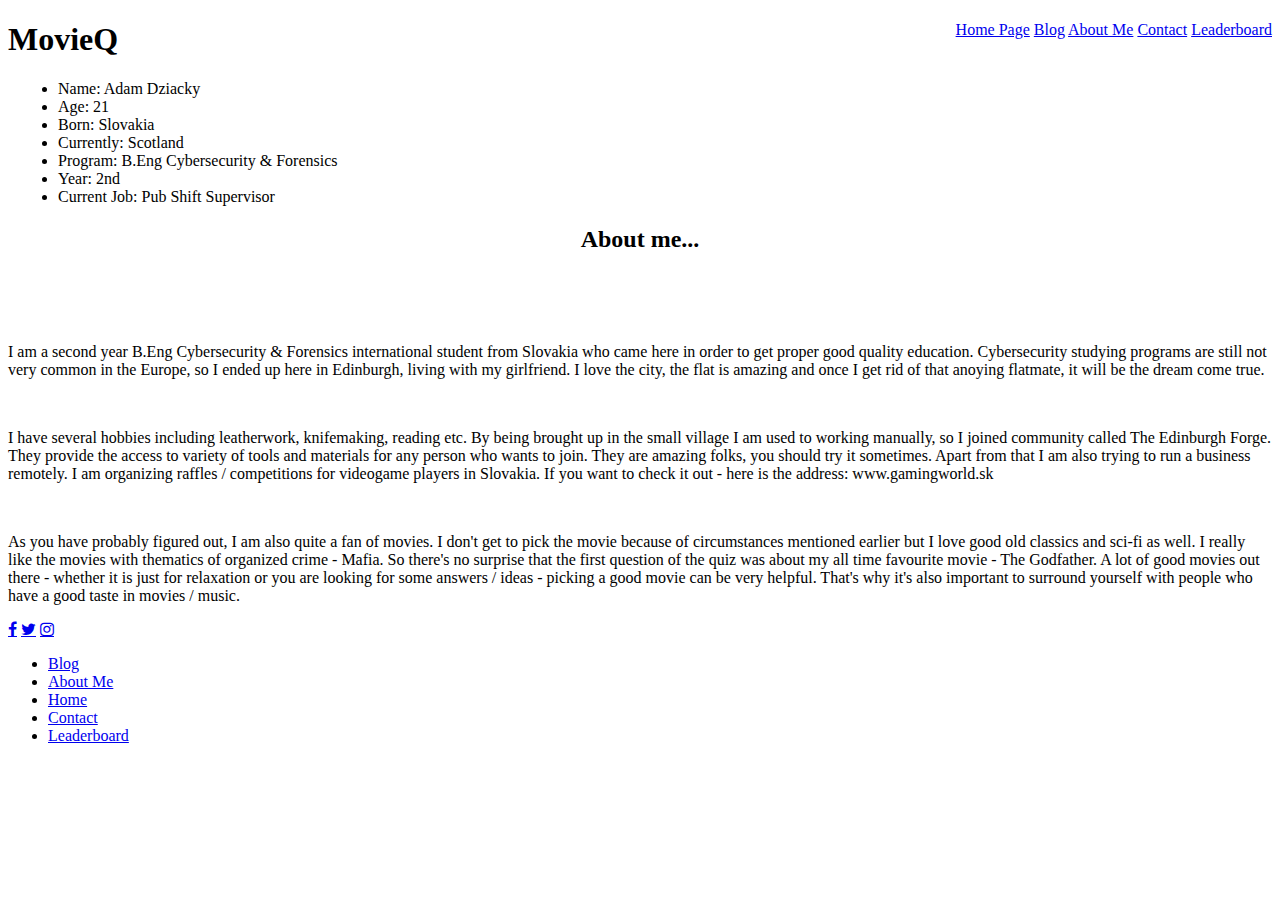
==== about.html @ d9d103de "Adding files manually for first commit" ====
<!DOCTYPE html>
<html>
    <head>
        <meta charset="UTF-8" />
        <title>Assessment Part 2 - Quiz Website</title>
        <link rel="stylesheet" href="css/style.css">
        <!-- icon library -->
        <link rel="stylesheet" href="https://cdnjs.cloudflare.com/ajax/libs/font-awesome/4.7.0/css/font-awesome.min.css">

    </head>

    <body>
        <header id="header">
            <!-- Modified from: https://www.w3schools.com/howto/howto_css_dropdown.asp -->
            <div class="dropdown" style="float:right;">
                <div class="dropbtn"></div>
                <div class="dropbtn"></div>
                <div class="dropbtn"></div>
                <div class="dropdown-content">
                    <a href="index.html">Home Page</a>
                    <a href="blog.html">Blog</a>
                    <a href="about.html">About Me</a>
                    <a href="contact.html">Contact</a>
                    <a href="leader.html">Leaderboard</a>
                </div>
            </div>
            <div class="header-content">

                <H1>MovieQ</H1>
                
            </div>
        </header>

        <div class="aside">
            <aside>
                <ul id="progress-ul" style="text-align: left; margin-left: 10px;" >
                <li class="progress-ul-li">Name: Adam Dziacky</li>
                <li class="progress-ul-li">Age: 21</li>
                <li class="progress-ul-li">Born: Slovakia</li>
                <li class="progress-ul-li">Currently: Scotland</li>
                <li class="progress-ul-li">Program: B.Eng Cybersecurity & Forensics</li>
                <li class="progress-ul-li">Year: 2nd</li>
                <li class="progress-ul-li">Current Job: Pub Shift Supervisor</li>
                
            </ul>
        </aside>
        </div>
        
            
        <section>
            <h2 style="text-align: center;">About me...</h2>
            <br>
            <br>
            <br>

            <p>
                I am a second year B.Eng Cybersecurity & Forensics international student from Slovakia who came here in order to get proper good quality education.
                Cybersecurity studying programs are still not very common in the Europe, so I ended up here in Edinburgh, living with my girlfriend. I love the city, the flat is amazing and once I get rid of
                that anoying flatmate, it will be the dream come true. 
            </p>
            <br>
            <p>
                I have several hobbies including leatherwork, knifemaking, reading etc. By being brought up in the small village I am used to working manually, so I joined community called The Edinburgh Forge.
                They provide the access to variety of tools and materials for any person who wants to join. They are amazing folks, you should try it sometimes. Apart from that I am also trying to run a business
                remotely. I am organizing raffles / competitions for videogame players in Slovakia. If you want to check it out - here is the address: www.gamingworld.sk
            </p>
            <br>
            <p>
                As you have probably figured out, I am also quite a fan of movies. I don't get to pick the movie because of circumstances mentioned earlier but I love good old classics and sci-fi as well. 
                I really like the movies with thematics of organized crime - Mafia. So there's no surprise that the first question of the quiz was about my all time favourite movie - The Godfather. 
                A lot of good movies out there - whether it is just for relaxation or you are looking for some answers / ideas - picking a good movie can be very helpful. That's why it's also important
                to surround yourself with people who have a good taste in movies / music.
            </p>
        
        </section>
   
        <div class="footer-basic">
            <script src="js/JS.js"></script>
            
            <footer>
                <a href="social.html" class="fa fa-facebook"></a>
                <a href="social.html" class="fa fa-twitter"></a>
                <a href="social.html" class="fa fa-instagram"></a>

                <ul class="list-inline">
                    <li class="list-inline-item"><a href="blog.html">Blog</a></li>
                    <li class="list-inline-item"><a href="about.html">About Me</a></li>
                    <li class="list-inline-item"><a href="index.html">Home</a></li>
                    <li class="list-inline-item"><a href="contact.html">Contact</a></li>
                    <li class="list-inline-item"><a href="leader.html">Leaderboard</a></li>
                </ul>
                
            </footer>
        </div>

    </body>
</html>
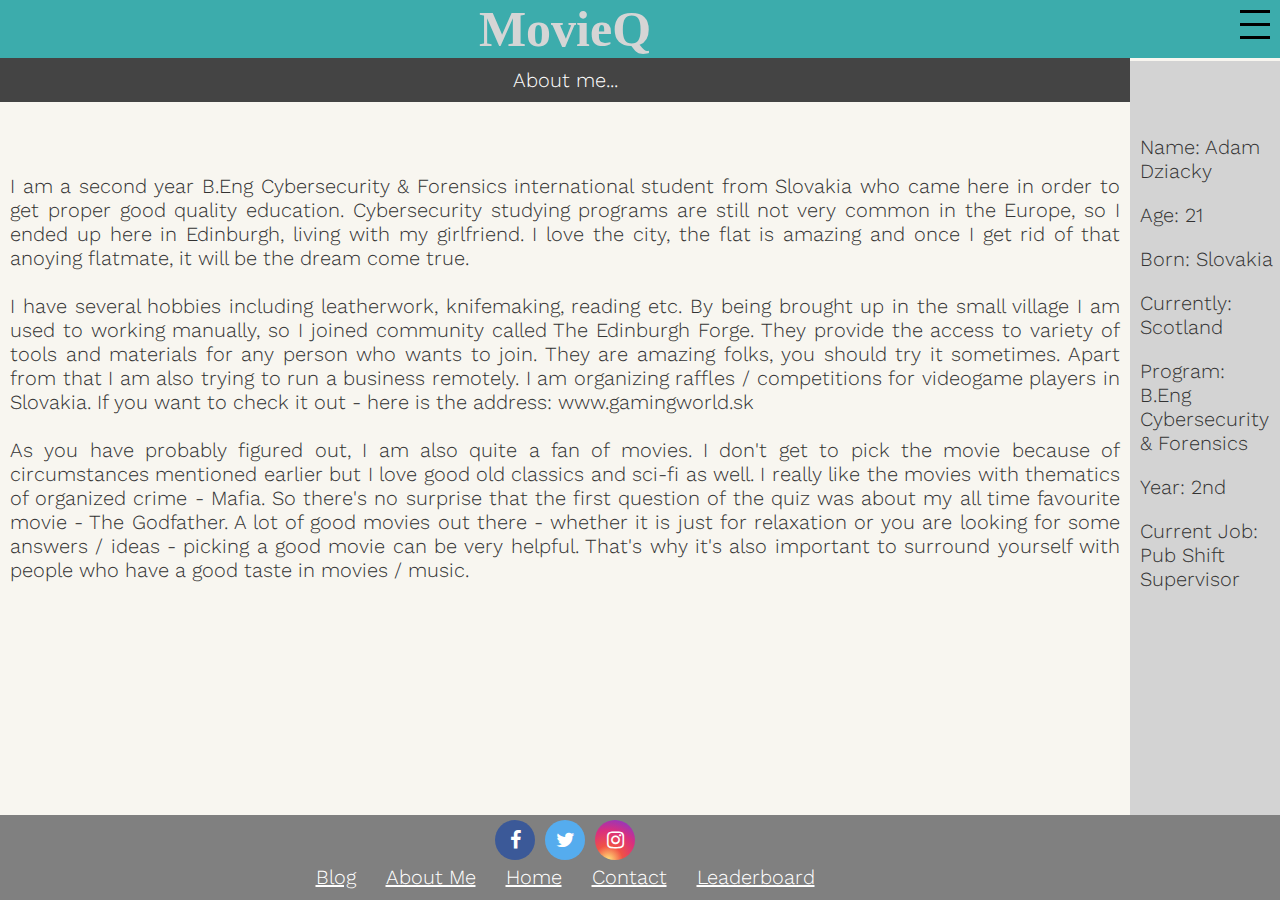
==== commit 355c4312: "Uploading files" ====
--- a/about.html
+++ b/about.html
@@ -1,97 +1,97 @@
-<!DOCTYPE html>
-<html>
-    <head>
-        <meta charset="UTF-8" />
-        <title>Assessment Part 2 - Quiz Website</title>
-        <link rel="stylesheet" href="css/style.css">
-        <!-- icon library -->
-        <link rel="stylesheet" href="https://cdnjs.cloudflare.com/ajax/libs/font-awesome/4.7.0/css/font-awesome.min.css">
-
-    </head>
-
-    <body>
-        <header id="header">
-            <!-- Modified from: https://www.w3schools.com/howto/howto_css_dropdown.asp -->
-            <div class="dropdown" style="float:right;">
-                <div class="dropbtn"></div>
-                <div class="dropbtn"></div>
-                <div class="dropbtn"></div>
-                <div class="dropdown-content">
-                    <a href="index.html">Home Page</a>
-                    <a href="blog.html">Blog</a>
-                    <a href="about.html">About Me</a>
-                    <a href="contact.html">Contact</a>
-                    <a href="leader.html">Leaderboard</a>
-                </div>
-            </div>
-            <div class="header-content">
-
-                <H1>MovieQ</H1>
-                
-            </div>
-        </header>
-
-        <div class="aside">
-            <aside>
-                <ul id="progress-ul" style="text-align: left; margin-left: 10px;" >
-                <li class="progress-ul-li">Name: Adam Dziacky</li>
-                <li class="progress-ul-li">Age: 21</li>
-                <li class="progress-ul-li">Born: Slovakia</li>
-                <li class="progress-ul-li">Currently: Scotland</li>
-                <li class="progress-ul-li">Program: B.Eng Cybersecurity & Forensics</li>
-                <li class="progress-ul-li">Year: 2nd</li>
-                <li class="progress-ul-li">Current Job: Pub Shift Supervisor</li>
-                
-            </ul>
-        </aside>
-        </div>
-        
-            
-        <section>
-            <h2 style="text-align: center;">About me...</h2>
-            <br>
-            <br>
-            <br>
-
-            <p>
-                I am a second year B.Eng Cybersecurity & Forensics international student from Slovakia who came here in order to get proper good quality education.
-                Cybersecurity studying programs are still not very common in the Europe, so I ended up here in Edinburgh, living with my girlfriend. I love the city, the flat is amazing and once I get rid of
-                that anoying flatmate, it will be the dream come true. 
-            </p>
-            <br>
-            <p>
-                I have several hobbies including leatherwork, knifemaking, reading etc. By being brought up in the small village I am used to working manually, so I joined community called The Edinburgh Forge.
-                They provide the access to variety of tools and materials for any person who wants to join. They are amazing folks, you should try it sometimes. Apart from that I am also trying to run a business
-                remotely. I am organizing raffles / competitions for videogame players in Slovakia. If you want to check it out - here is the address: www.gamingworld.sk
-            </p>
-            <br>
-            <p>
-                As you have probably figured out, I am also quite a fan of movies. I don't get to pick the movie because of circumstances mentioned earlier but I love good old classics and sci-fi as well. 
-                I really like the movies with thematics of organized crime - Mafia. So there's no surprise that the first question of the quiz was about my all time favourite movie - The Godfather. 
-                A lot of good movies out there - whether it is just for relaxation or you are looking for some answers / ideas - picking a good movie can be very helpful. That's why it's also important
-                to surround yourself with people who have a good taste in movies / music.
-            </p>
-        
-        </section>
-   
-        <div class="footer-basic">
-            <script src="js/JS.js"></script>
-            
-            <footer>
-                <a href="social.html" class="fa fa-facebook"></a>
-                <a href="social.html" class="fa fa-twitter"></a>
-                <a href="social.html" class="fa fa-instagram"></a>
-
-                <ul class="list-inline">
-                    <li class="list-inline-item"><a href="blog.html">Blog</a></li>
-                    <li class="list-inline-item"><a href="about.html">About Me</a></li>
-                    <li class="list-inline-item"><a href="index.html">Home</a></li>
-                    <li class="list-inline-item"><a href="contact.html">Contact</a></li>
-                    <li class="list-inline-item"><a href="leader.html">Leaderboard</a></li>
-                </ul>
-                
-            </footer>
-        </div>
-
-    </body>
+<!DOCTYPE html>
+<html>
+    <head>
+        <meta charset="UTF-8" />
+        <title>Assessment Part 2 - Quiz Website</title>
+        <link rel="stylesheet" href="css/style.css">
+        <!-- icon library -->
+        <link rel="stylesheet" href="https://cdnjs.cloudflare.com/ajax/libs/font-awesome/4.7.0/css/font-awesome.min.css">
+
+    </head>
+
+    <body>
+        <header id="header">
+            <!-- Modified from: https://www.w3schools.com/howto/howto_css_dropdown.asp -->
+            <div class="dropdown" style="float:right;">
+                <div class="dropbtn"></div>
+                <div class="dropbtn"></div>
+                <div class="dropbtn"></div>
+                <div class="dropdown-content">
+                    <a href="index.html">Home Page</a>
+                    <a href="blog.html">Blog</a>
+                    <a href="about.html">About Me</a>
+                    <a href="contact.html">Contact</a>
+                    <a href="leader.html">Leaderboard</a>
+                </div>
+            </div>
+            <div class="header-content">
+
+                <H1>MovieQ</H1>
+                
+            </div>
+        </header>
+
+        <div class="aside">
+            <aside>
+                <ul id="progress-ul" style="text-align: left; margin-left: 10px;" >
+                <li class="progress-ul-li">Name: Adam Dziacky</li>
+                <li class="progress-ul-li">Age: 21</li>
+                <li class="progress-ul-li">Born: Slovakia</li>
+                <li class="progress-ul-li">Currently: Scotland</li>
+                <li class="progress-ul-li">Program: B.Eng Cybersecurity & Forensics</li>
+                <li class="progress-ul-li">Year: 2nd</li>
+                <li class="progress-ul-li">Current Job: Pub Shift Supervisor</li>
+                
+            </ul>
+        </aside>
+        </div>
+        
+            
+        <section>
+            <h2 style="text-align: center;">About me...</h2>
+            <br>
+            <br>
+            <br>
+
+            <p>
+                I am a second year B.Eng Cybersecurity & Forensics international student from Slovakia who came here in order to get proper good quality education.
+                Cybersecurity studying programs are still not very common in the Europe, so I ended up here in Edinburgh, living with my girlfriend. I love the city, the flat is amazing and once I get rid of
+                that anoying flatmate, it will be the dream come true. 
+            </p>
+            <br>
+            <p>
+                I have several hobbies including leatherwork, knifemaking, reading etc. By being brought up in the small village I am used to working manually, so I joined community called The Edinburgh Forge.
+                They provide the access to variety of tools and materials for any person who wants to join. They are amazing folks, you should try it sometimes. Apart from that I am also trying to run a business
+                remotely. I am organizing raffles / competitions for videogame players in Slovakia. If you want to check it out - here is the address: www.gamingworld.sk
+            </p>
+            <br>
+            <p>
+                As you have probably figured out, I am also quite a fan of movies. I don't get to pick the movie because of circumstances mentioned earlier but I love good old classics and sci-fi as well. 
+                I really like the movies with thematics of organized crime - Mafia. So there's no surprise that the first question of the quiz was about my all time favourite movie - The Godfather. 
+                A lot of good movies out there - whether it is just for relaxation or you are looking for some answers / ideas - picking a good movie can be very helpful. That's why it's also important
+                to surround yourself with people who have a good taste in movies / music.
+            </p>
+        
+        </section>
+   
+        <div class="footer-basic">
+            <script src="js/JS.js"></script>
+            
+            <footer>
+                <a href="social.html" class="fa fa-facebook"></a>
+                <a href="social.html" class="fa fa-twitter"></a>
+                <a href="social.html" class="fa fa-instagram"></a>
+
+                <ul class="list-inline">
+                    <li class="list-inline-item"><a href="blog.html">Blog</a></li>
+                    <li class="list-inline-item"><a href="about.html">About Me</a></li>
+                    <li class="list-inline-item"><a href="index.html">Home</a></li>
+                    <li class="list-inline-item"><a href="contact.html">Contact</a></li>
+                    <li class="list-inline-item"><a href="leader.html">Leaderboard</a></li>
+                </ul>
+                
+            </footer>
+        </div>
+
+    </body>
 </html>--- a/css/style.css
+++ b/css/style.css
@@ -0,0 +1,355 @@
+@import url(https://fonts.googleapis.com/css?family=Work+Sans:300,600);
+/* Design from dropdown menu adapted from https://www.w3schools.com/howto/howto_css_dropdown.asp */
+/* Dropdown Button */
+/* .dropbtn 
+{
+    background-color: rgb(144, 144, 144);
+    color: white;
+    padding: 16px;
+    font-size: 16px;
+    border: none;
+} */
+
+@import url(https://fonts.googleapis.com/css?family=Work+Sans:300,600);
+@font-face 
+{
+    font-family: ScriptMTBold;
+    src: url(ScriptMTBold.ttf) format('truetype');
+    font-weight: bold;
+}
+
+* {
+  margin: 0;
+  padding: 0;
+}
+
+@media screen and (max-width: 768px) {
+  h1 {
+    position: relative;
+    display: inline-flex;
+    color: rgb(213, 213, 213);
+    font-size: 50px;
+    font-family: ScriptMTBold;
+  }
+}
+/* HEADER */
+header
+{
+    /* position: fixed;
+    top: 0;
+    left: 0;
+    right: 150px;
+    width: 100%;
+    text-align: center; */
+    background-color: #3cacac;
+    color: rgb(213, 213, 213);
+    font-size: 50px;
+    font-family: ScriptMTBold;
+    z-index: 2;
+}
+
+.header-content
+{
+  margin-right: 150px;
+}
+
+.dropbtn 
+{
+    width: 30px;
+    height: 3px;
+    background-color: black;
+    margin: 10px;
+    cursor: pointer;
+}
+
+/* The container <div> - needed for positioning content */
+.dropdown 
+{
+    position: relative;
+    display: inline-block;
+}
+
+.dropdown-content
+{
+    display: none;
+    position: absolute;
+    font-family: 'Work Sans', sans-serif;
+    right: 0;
+    background-color: rgb(144, 144, 144);
+    min-width: 160px;
+    box-shadow: 0px 8px 16px 0px rgba(0,0,0,0.2);
+    z-index: 1;
+    font-size: 16px;
+}
+
+/* Links inside the dropdown */
+.dropdown-content a 
+{
+    color: black;
+    padding: 12px 16px;
+    text-decoration: none;
+    display: block;
+}
+
+#welcomeDiv
+{
+  margin-right: 150px;
+}
+
+#results
+{
+  position: relative;
+  bottom: 15rem;
+  font-size: xxx-large;
+}
+
+/* Change color of dropdown links on hover */
+.dropdown-content a:hover {background-color: #ddd;}
+
+/* Show the dropdown menu on hover */
+.dropdown:hover .dropdown-content {display: block;}
+
+/* Change the background color of the dropdown button when the dropdown content is shown */
+.dropdown:hover .dropbtn {background-color: gray;}
+
+/* modified from simplestepcode.com/javascript-quiz-tutorial/ */
+body{
+	font-size: 20px;
+	font-family: 'Work Sans', sans-serif;
+	color: #333;
+  font-weight: 300;
+  text-align: center;
+  background-color: #f8f6f0;
+}
+
+.aside
+{
+  float: right;
+  background-color: lightgray;
+  width: 150px;
+  position: absolute;
+  /* z-index: 0; */
+  bottom: 0;
+  right: 0;
+  top: 3.8rem;
+  padding-top: 4rem;
+}
+
+.progress-ul-li
+{
+    padding: 10px 0px 10px 0px;
+    list-style: none;
+    /* background-color: black; */
+}
+p
+{
+  margin-left: 10px;
+  margin-right: 10px;
+}
+
+h1{
+  position: relative;
+  /* right: 7.5vh; */
+  display: inline-flex;
+  color: rgb(213, 213, 213);
+  font-size: 50px;
+  font-family: ScriptMTBold;
+}
+
+h2{
+  font-weight: 300;
+  margin: 0px;
+  padding: 10px;
+  font-size: 20px;
+  background-color: #444;
+  color: #fff;
+}
+
+section
+{
+  margin-right: 150px;
+  /* margin-top: 50px; */
+  text-align: justify;
+}
+
+/* modified from: https://css-tricks.com/snippets/css/css-grid-starter-layouts/ */
+.grid {
+  /* Grid Fallback */
+  display: flex;
+  flex-wrap: wrap;
+  
+  /* Supports Grid */
+  display: grid;
+  justify-content: center;
+  grid-template-columns: auto auto auto;
+  grid-auto-rows: minmax(150px, auto);
+  grid-gap: 1em;
+}
+
+.grid-item {
+  /* Demo-Specific Styles */
+  background: gray;
+  display: flex;
+  align-items: center;
+  text-align: center;
+  justify-content: center;
+  height: 200px;
+  width: 200px;
+  
+  /* Flex Fallback */
+  margin-left: 5px;
+  margin-right: 5px;
+  flex: 1 1 200px;
+}
+
+/* If Grid is supported, remove the margin we set for the fallback */
+@supports (display: grid) {
+  .module {
+    margin: 0;
+  }
+}
+
+#page-content{
+  margin-right: 150px;
+  display: none;
+  /* width: 90%; */
+}
+
+/* QUIZ */
+.question{
+  font-size: 30px;
+  margin-bottom: 10px;
+}
+.answers {
+  margin-bottom: 20px;
+  text-align: center;
+  /* display: inline-block; */
+}
+.answers label{
+  display: block;
+  margin-bottom: 10px;
+}
+button{
+  font-family: 'Work Sans', sans-serif;
+	font-size: 22px;
+	background-color: #279;
+	color: #fff;
+	border: 0px;
+	border-radius: 5px;
+	padding: 10px;
+	cursor: pointer;
+	margin-bottom: 20px;
+}
+button:hover{
+	background-color: #38a;
+}
+
+.slide{
+  position: absolute;
+  left: 0px;
+  top: 0px;
+  width: 100%;
+  z-index: 1;
+  opacity: 0;
+  transition: opacity 0.5s;
+}
+.active-slide{
+  opacity: 1;
+  z-index: 2;
+}
+.quiz-container{
+  position: relative;
+  margin-top: 20px;
+}
+
+
+/* FOOTER */
+.footer-basic
+{
+    display: flex;
+    justify-content: center;
+    text-align: center;
+    position:absolute;
+    bottom: 0;
+    left: 0;
+    right: 0;
+    height: 85px;
+    background-color: gray;
+} 
+
+footer
+{
+  margin-right: 150px;
+}
+
+a:link {
+    color: #ffffff;
+  }
+  
+  /* visited link */
+  a:visited {
+    color: #ffffff;
+  }
+  
+  /* mouse over link */
+  a:hover {
+    color: #389f9f;;
+  }
+
+/* Icons in the footer - social media */
+.fa 
+{
+    padding: 10px;
+    font-size: 20px;
+    width: 20px;
+    text-align: center;
+    text-decoration: none;
+    margin: 5px 2px;
+    border-radius: 50%;
+}
+
+.fa:hover 
+{
+    opacity: 0.7;
+}
+
+.fa-facebook 
+{
+    background: #3B5998;
+    color: white;
+}
+
+.fa-instagram 
+{
+    /* background: #125688; */
+    background: radial-gradient(circle at 33% 100%, #fed373 4%, #f15245 30%, #d92e7f 62%, #9b36b7 85%, #515ecf);
+    color: white;
+}
+
+.fa-twitter 
+{
+    background: #55ACEE;
+    color: white;
+}
+
+.list-inline
+{
+    list-style: none;
+    margin: 0;
+    padding: 0;
+    display: flex;
+    flex-flow: row wrap;
+    justify-content: center;
+}
+
+.list-inline-item
+{
+    margin: 0px 15px 0px 15px;
+}
+
+.copyright
+{
+  margin-top: 10px;
+    text-align: center;
+    width: 100%;
+}
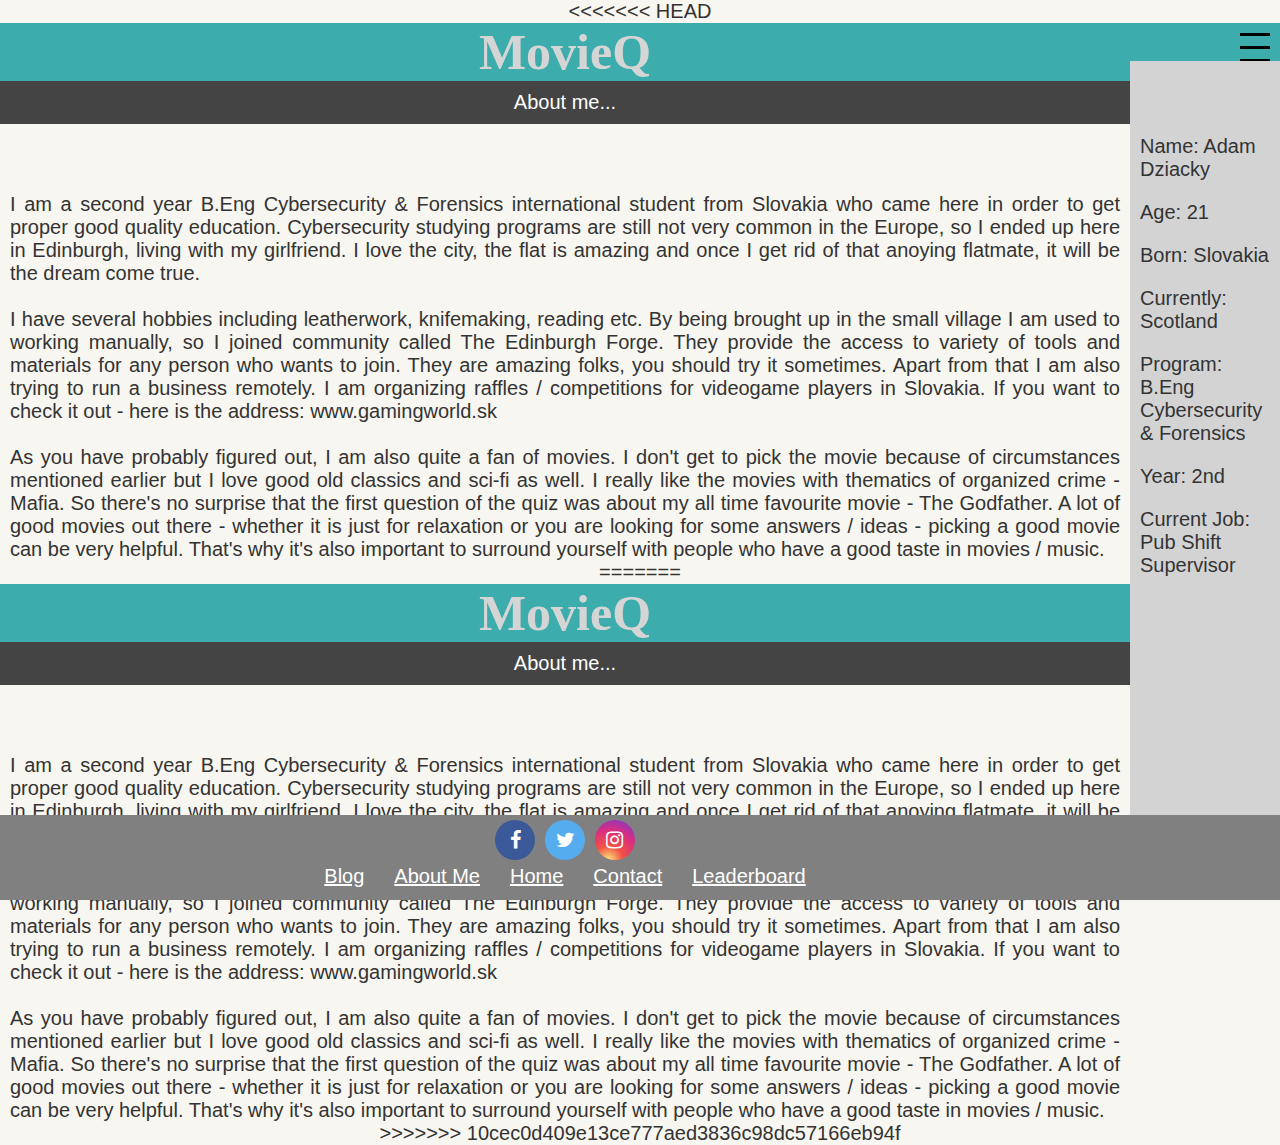
==== commit c3efdf29: "no idea what's going on" ====
--- a/about.html
+++ b/about.html
@@ -1,3 +1,4 @@
+<<<<<<< HEAD
 <!DOCTYPE html>
 <html>
     <head>
@@ -94,4 +95,102 @@
         </div>
 
     </body>
+=======
+<!DOCTYPE html>
+<html>
+    <head>
+        <meta charset="UTF-8" />
+        <title>Assessment Part 2 - Quiz Website</title>
+        <link rel="stylesheet" href="css/style.css">
+        <!-- icon library -->
+        <link rel="stylesheet" href="https://cdnjs.cloudflare.com/ajax/libs/font-awesome/4.7.0/css/font-awesome.min.css">
+
+    </head>
+
+    <body>
+        <header id="header">
+            <!-- Modified from: https://www.w3schools.com/howto/howto_css_dropdown.asp -->
+            <div class="dropdown" style="float:right;">
+                <div class="dropbtn"></div>
+                <div class="dropbtn"></div>
+                <div class="dropbtn"></div>
+                <div class="dropdown-content">
+                    <a href="index.html">Home Page</a>
+                    <a href="blog.html">Blog</a>
+                    <a href="about.html">About Me</a>
+                    <a href="contact.html">Contact</a>
+                    <a href="leader.html">Leaderboard</a>
+                </div>
+            </div>
+            <div class="header-content">
+
+                <H1>MovieQ</H1>
+                
+            </div>
+        </header>
+
+        <div class="aside">
+            <aside>
+                <ul id="progress-ul" style="text-align: left; margin-left: 10px;" >
+                <li class="progress-ul-li">Name: Adam Dziacky</li>
+                <li class="progress-ul-li">Age: 21</li>
+                <li class="progress-ul-li">Born: Slovakia</li>
+                <li class="progress-ul-li">Currently: Scotland</li>
+                <li class="progress-ul-li">Program: B.Eng Cybersecurity & Forensics</li>
+                <li class="progress-ul-li">Year: 2nd</li>
+                <li class="progress-ul-li">Current Job: Pub Shift Supervisor</li>
+                
+            </ul>
+        </aside>
+        </div>
+        
+            
+        <section>
+            <h2 style="text-align: center;">About me...</h2>
+            <br>
+            <br>
+            <br>
+
+            <p>
+                I am a second year B.Eng Cybersecurity & Forensics international student from Slovakia who came here in order to get proper good quality education.
+                Cybersecurity studying programs are still not very common in the Europe, so I ended up here in Edinburgh, living with my girlfriend. I love the city, the flat is amazing and once I get rid of
+                that anoying flatmate, it will be the dream come true. 
+            </p>
+            <br>
+            <p>
+                I have several hobbies including leatherwork, knifemaking, reading etc. By being brought up in the small village I am used to working manually, so I joined community called The Edinburgh Forge.
+                They provide the access to variety of tools and materials for any person who wants to join. They are amazing folks, you should try it sometimes. Apart from that I am also trying to run a business
+                remotely. I am organizing raffles / competitions for videogame players in Slovakia. If you want to check it out - here is the address: www.gamingworld.sk
+            </p>
+            <br>
+            <p>
+                As you have probably figured out, I am also quite a fan of movies. I don't get to pick the movie because of circumstances mentioned earlier but I love good old classics and sci-fi as well. 
+                I really like the movies with thematics of organized crime - Mafia. So there's no surprise that the first question of the quiz was about my all time favourite movie - The Godfather. 
+                A lot of good movies out there - whether it is just for relaxation or you are looking for some answers / ideas - picking a good movie can be very helpful. That's why it's also important
+                to surround yourself with people who have a good taste in movies / music.
+            </p>
+        
+        </section>
+   
+        <div class="footer-basic">
+            <script src="js/JS.js"></script>
+            
+            <footer>
+                <a href="social.html" class="fa fa-facebook"></a>
+                <a href="social.html" class="fa fa-twitter"></a>
+                <a href="social.html" class="fa fa-instagram"></a>
+
+                <ul class="list-inline">
+                    <li class="list-inline-item"><a href="blog.html">Blog</a></li>
+                    <li class="list-inline-item"><a href="about.html">About Me</a></li>
+                    <li class="list-inline-item"><a href="index.html">Home</a></li>
+                    <li class="list-inline-item"><a href="contact.html">Contact</a></li>
+                    <li class="list-inline-item"><a href="leader.html">Leaderboard</a></li>
+                </ul>
+                
+            </footer>
+        </div>
+
+    </body>
+>>>>>>> 10cec0d409e13ce777aed3836c98dc57166eb94f
 </html>--- a/css/style.css
+++ b/css/style.css
@@ -1,4 +1,5 @@
-@import url(https://fonts.googleapis.com/css?family=Work+Sans:300,600);
+<<<<<<< HEAD
+/* @import url(https://fonts.googleapis.com/css?family=Work+Sans:300,600); */
 /* Design from dropdown menu adapted from https://www.w3schools.com/howto/howto_css_dropdown.asp */
 /* Dropdown Button */
 /* .dropbtn 
@@ -353,3 +354,360 @@
     text-align: center;
     width: 100%;
 }
+=======
+@import url(https://fonts.googleapis.com/css?family=Work+Sans:300,600);
+/* Design from dropdown menu adapted from https://www.w3schools.com/howto/howto_css_dropdown.asp */
+/* Dropdown Button */
+/* .dropbtn 
+{
+    background-color: rgb(144, 144, 144);
+    color: white;
+    padding: 16px;
+    font-size: 16px;
+    border: none;
+} */
+
+@import url(https://fonts.googleapis.com/css?family=Work+Sans:300,600);
+@font-face 
+{
+    font-family: ScriptMTBold;
+    src: url(ScriptMTBold.ttf) format('truetype');
+    font-weight: bold;
+}
+
+* {
+  margin: 0;
+  padding: 0;
+}
+
+@media screen and (max-width: 768px) {
+  h1 {
+    position: relative;
+    display: inline-flex;
+    color: rgb(213, 213, 213);
+    font-size: 50px;
+    font-family: ScriptMTBold;
+  }
+}
+/* HEADER */
+header
+{
+    /* position: fixed;
+    top: 0;
+    left: 0;
+    right: 150px;
+    width: 100%;
+    text-align: center; */
+    background-color: #3cacac;
+    color: rgb(213, 213, 213);
+    font-size: 50px;
+    font-family: ScriptMTBold;
+    z-index: 2;
+}
+
+.header-content
+{
+  margin-right: 150px;
+}
+
+.dropbtn 
+{
+    width: 30px;
+    height: 3px;
+    background-color: black;
+    margin: 10px;
+    cursor: pointer;
+}
+
+/* The container <div> - needed for positioning content */
+.dropdown 
+{
+    position: relative;
+    display: inline-block;
+}
+
+.dropdown-content
+{
+    display: none;
+    position: absolute;
+    font-family: 'Work Sans', sans-serif;
+    right: 0;
+    background-color: rgb(144, 144, 144);
+    min-width: 160px;
+    box-shadow: 0px 8px 16px 0px rgba(0,0,0,0.2);
+    z-index: 1;
+    font-size: 16px;
+}
+
+/* Links inside the dropdown */
+.dropdown-content a 
+{
+    color: black;
+    padding: 12px 16px;
+    text-decoration: none;
+    display: block;
+}
+
+#welcomeDiv
+{
+  margin-right: 150px;
+}
+
+#results
+{
+  position: relative;
+  bottom: 15rem;
+  font-size: xxx-large;
+}
+
+/* Change color of dropdown links on hover */
+.dropdown-content a:hover {background-color: #ddd;}
+
+/* Show the dropdown menu on hover */
+.dropdown:hover .dropdown-content {display: block;}
+
+/* Change the background color of the dropdown button when the dropdown content is shown */
+.dropdown:hover .dropbtn {background-color: gray;}
+
+/* modified from simplestepcode.com/javascript-quiz-tutorial/ */
+body{
+	font-size: 20px;
+	font-family: 'Work Sans', sans-serif;
+	color: #333;
+  font-weight: 300;
+  text-align: center;
+  background-color: #f8f6f0;
+}
+
+.aside
+{
+  float: right;
+  background-color: lightgray;
+  width: 150px;
+  position: absolute;
+  /* z-index: 0; */
+  bottom: 0;
+  right: 0;
+  top: 3.8rem;
+  padding-top: 4rem;
+}
+
+.progress-ul-li
+{
+    padding: 10px 0px 10px 0px;
+    list-style: none;
+    /* background-color: black; */
+}
+p
+{
+  margin-left: 10px;
+  margin-right: 10px;
+}
+
+h1{
+  position: relative;
+  /* right: 7.5vh; */
+  display: inline-flex;
+  color: rgb(213, 213, 213);
+  font-size: 50px;
+  font-family: ScriptMTBold;
+}
+
+h2{
+  font-weight: 300;
+  margin: 0px;
+  padding: 10px;
+  font-size: 20px;
+  background-color: #444;
+  color: #fff;
+}
+
+section
+{
+  margin-right: 150px;
+  /* margin-top: 50px; */
+  text-align: justify;
+}
+
+/* modified from: https://css-tricks.com/snippets/css/css-grid-starter-layouts/ */
+.grid {
+  /* Grid Fallback */
+  display: flex;
+  flex-wrap: wrap;
+  
+  /* Supports Grid */
+  display: grid;
+  justify-content: center;
+  grid-template-columns: auto auto auto;
+  grid-auto-rows: minmax(150px, auto);
+  grid-gap: 1em;
+}
+
+.grid-item {
+  /* Demo-Specific Styles */
+  background: gray;
+  display: flex;
+  align-items: center;
+  text-align: center;
+  justify-content: center;
+  height: 200px;
+  width: 200px;
+  
+  /* Flex Fallback */
+  margin-left: 5px;
+  margin-right: 5px;
+  flex: 1 1 200px;
+}
+
+/* If Grid is supported, remove the margin we set for the fallback */
+@supports (display: grid) {
+  .module {
+    margin: 0;
+  }
+}
+
+#page-content{
+  margin-right: 150px;
+  display: none;
+  /* width: 90%; */
+}
+
+/* QUIZ */
+.question{
+  font-size: 30px;
+  margin-bottom: 10px;
+}
+.answers {
+  margin-bottom: 20px;
+  text-align: center;
+  /* display: inline-block; */
+}
+.answers label{
+  display: block;
+  margin-bottom: 10px;
+}
+button{
+  font-family: 'Work Sans', sans-serif;
+	font-size: 22px;
+	background-color: #279;
+	color: #fff;
+	border: 0px;
+	border-radius: 5px;
+	padding: 10px;
+	cursor: pointer;
+	margin-bottom: 20px;
+}
+button:hover{
+	background-color: #38a;
+}
+
+.slide{
+  position: absolute;
+  left: 0px;
+  top: 0px;
+  width: 100%;
+  z-index: 1;
+  opacity: 0;
+  transition: opacity 0.5s;
+}
+.active-slide{
+  opacity: 1;
+  z-index: 2;
+}
+.quiz-container{
+  position: relative;
+  margin-top: 20px;
+}
+
+
+/* FOOTER */
+.footer-basic
+{
+    display: flex;
+    justify-content: center;
+    text-align: center;
+    position:absolute;
+    bottom: 0;
+    left: 0;
+    right: 0;
+    height: 85px;
+    background-color: gray;
+} 
+
+footer
+{
+  margin-right: 150px;
+}
+
+a:link {
+    color: #ffffff;
+  }
+  
+  /* visited link */
+  a:visited {
+    color: #ffffff;
+  }
+  
+  /* mouse over link */
+  a:hover {
+    color: #389f9f;;
+  }
+
+/* Icons in the footer - social media */
+.fa 
+{
+    padding: 10px;
+    font-size: 20px;
+    width: 20px;
+    text-align: center;
+    text-decoration: none;
+    margin: 5px 2px;
+    border-radius: 50%;
+}
+
+.fa:hover 
+{
+    opacity: 0.7;
+}
+
+.fa-facebook 
+{
+    background: #3B5998;
+    color: white;
+}
+
+.fa-instagram 
+{
+    /* background: #125688; */
+    background: radial-gradient(circle at 33% 100%, #fed373 4%, #f15245 30%, #d92e7f 62%, #9b36b7 85%, #515ecf);
+    color: white;
+}
+
+.fa-twitter 
+{
+    background: #55ACEE;
+    color: white;
+}
+
+.list-inline
+{
+    list-style: none;
+    margin: 0;
+    padding: 0;
+    display: flex;
+    flex-flow: row wrap;
+    justify-content: center;
+}
+
+.list-inline-item
+{
+    margin: 0px 15px 0px 15px;
+}
+
+.copyright
+{
+  margin-top: 10px;
+    text-align: center;
+    width: 100%;
+}
+>>>>>>> 10cec0d409e13ce777aed3836c98dc57166eb94f
--- a/css/style.css
+++ b/css/style.css
@@ -1,4 +1,5 @@
-@import url(https://fonts.googleapis.com/css?family=Work+Sans:300,600);
+<<<<<<< HEAD
+/* @import url(https://fonts.googleapis.com/css?family=Work+Sans:300,600); */
 /* Design from dropdown menu adapted from https://www.w3schools.com/howto/howto_css_dropdown.asp */
 /* Dropdown Button */
 /* .dropbtn 
@@ -353,3 +354,360 @@
     text-align: center;
     width: 100%;
 }
+=======
+@import url(https://fonts.googleapis.com/css?family=Work+Sans:300,600);
+/* Design from dropdown menu adapted from https://www.w3schools.com/howto/howto_css_dropdown.asp */
+/* Dropdown Button */
+/* .dropbtn 
+{
+    background-color: rgb(144, 144, 144);
+    color: white;
+    padding: 16px;
+    font-size: 16px;
+    border: none;
+} */
+
+@import url(https://fonts.googleapis.com/css?family=Work+Sans:300,600);
+@font-face 
+{
+    font-family: ScriptMTBold;
+    src: url(ScriptMTBold.ttf) format('truetype');
+    font-weight: bold;
+}
+
+* {
+  margin: 0;
+  padding: 0;
+}
+
+@media screen and (max-width: 768px) {
+  h1 {
+    position: relative;
+    display: inline-flex;
+    color: rgb(213, 213, 213);
+    font-size: 50px;
+    font-family: ScriptMTBold;
+  }
+}
+/* HEADER */
+header
+{
+    /* position: fixed;
+    top: 0;
+    left: 0;
+    right: 150px;
+    width: 100%;
+    text-align: center; */
+    background-color: #3cacac;
+    color: rgb(213, 213, 213);
+    font-size: 50px;
+    font-family: ScriptMTBold;
+    z-index: 2;
+}
+
+.header-content
+{
+  margin-right: 150px;
+}
+
+.dropbtn 
+{
+    width: 30px;
+    height: 3px;
+    background-color: black;
+    margin: 10px;
+    cursor: pointer;
+}
+
+/* The container <div> - needed for positioning content */
+.dropdown 
+{
+    position: relative;
+    display: inline-block;
+}
+
+.dropdown-content
+{
+    display: none;
+    position: absolute;
+    font-family: 'Work Sans', sans-serif;
+    right: 0;
+    background-color: rgb(144, 144, 144);
+    min-width: 160px;
+    box-shadow: 0px 8px 16px 0px rgba(0,0,0,0.2);
+    z-index: 1;
+    font-size: 16px;
+}
+
+/* Links inside the dropdown */
+.dropdown-content a 
+{
+    color: black;
+    padding: 12px 16px;
+    text-decoration: none;
+    display: block;
+}
+
+#welcomeDiv
+{
+  margin-right: 150px;
+}
+
+#results
+{
+  position: relative;
+  bottom: 15rem;
+  font-size: xxx-large;
+}
+
+/* Change color of dropdown links on hover */
+.dropdown-content a:hover {background-color: #ddd;}
+
+/* Show the dropdown menu on hover */
+.dropdown:hover .dropdown-content {display: block;}
+
+/* Change the background color of the dropdown button when the dropdown content is shown */
+.dropdown:hover .dropbtn {background-color: gray;}
+
+/* modified from simplestepcode.com/javascript-quiz-tutorial/ */
+body{
+	font-size: 20px;
+	font-family: 'Work Sans', sans-serif;
+	color: #333;
+  font-weight: 300;
+  text-align: center;
+  background-color: #f8f6f0;
+}
+
+.aside
+{
+  float: right;
+  background-color: lightgray;
+  width: 150px;
+  position: absolute;
+  /* z-index: 0; */
+  bottom: 0;
+  right: 0;
+  top: 3.8rem;
+  padding-top: 4rem;
+}
+
+.progress-ul-li
+{
+    padding: 10px 0px 10px 0px;
+    list-style: none;
+    /* background-color: black; */
+}
+p
+{
+  margin-left: 10px;
+  margin-right: 10px;
+}
+
+h1{
+  position: relative;
+  /* right: 7.5vh; */
+  display: inline-flex;
+  color: rgb(213, 213, 213);
+  font-size: 50px;
+  font-family: ScriptMTBold;
+}
+
+h2{
+  font-weight: 300;
+  margin: 0px;
+  padding: 10px;
+  font-size: 20px;
+  background-color: #444;
+  color: #fff;
+}
+
+section
+{
+  margin-right: 150px;
+  /* margin-top: 50px; */
+  text-align: justify;
+}
+
+/* modified from: https://css-tricks.com/snippets/css/css-grid-starter-layouts/ */
+.grid {
+  /* Grid Fallback */
+  display: flex;
+  flex-wrap: wrap;
+  
+  /* Supports Grid */
+  display: grid;
+  justify-content: center;
+  grid-template-columns: auto auto auto;
+  grid-auto-rows: minmax(150px, auto);
+  grid-gap: 1em;
+}
+
+.grid-item {
+  /* Demo-Specific Styles */
+  background: gray;
+  display: flex;
+  align-items: center;
+  text-align: center;
+  justify-content: center;
+  height: 200px;
+  width: 200px;
+  
+  /* Flex Fallback */
+  margin-left: 5px;
+  margin-right: 5px;
+  flex: 1 1 200px;
+}
+
+/* If Grid is supported, remove the margin we set for the fallback */
+@supports (display: grid) {
+  .module {
+    margin: 0;
+  }
+}
+
+#page-content{
+  margin-right: 150px;
+  display: none;
+  /* width: 90%; */
+}
+
+/* QUIZ */
+.question{
+  font-size: 30px;
+  margin-bottom: 10px;
+}
+.answers {
+  margin-bottom: 20px;
+  text-align: center;
+  /* display: inline-block; */
+}
+.answers label{
+  display: block;
+  margin-bottom: 10px;
+}
+button{
+  font-family: 'Work Sans', sans-serif;
+	font-size: 22px;
+	background-color: #279;
+	color: #fff;
+	border: 0px;
+	border-radius: 5px;
+	padding: 10px;
+	cursor: pointer;
+	margin-bottom: 20px;
+}
+button:hover{
+	background-color: #38a;
+}
+
+.slide{
+  position: absolute;
+  left: 0px;
+  top: 0px;
+  width: 100%;
+  z-index: 1;
+  opacity: 0;
+  transition: opacity 0.5s;
+}
+.active-slide{
+  opacity: 1;
+  z-index: 2;
+}
+.quiz-container{
+  position: relative;
+  margin-top: 20px;
+}
+
+
+/* FOOTER */
+.footer-basic
+{
+    display: flex;
+    justify-content: center;
+    text-align: center;
+    position:absolute;
+    bottom: 0;
+    left: 0;
+    right: 0;
+    height: 85px;
+    background-color: gray;
+} 
+
+footer
+{
+  margin-right: 150px;
+}
+
+a:link {
+    color: #ffffff;
+  }
+  
+  /* visited link */
+  a:visited {
+    color: #ffffff;
+  }
+  
+  /* mouse over link */
+  a:hover {
+    color: #389f9f;;
+  }
+
+/* Icons in the footer - social media */
+.fa 
+{
+    padding: 10px;
+    font-size: 20px;
+    width: 20px;
+    text-align: center;
+    text-decoration: none;
+    margin: 5px 2px;
+    border-radius: 50%;
+}
+
+.fa:hover 
+{
+    opacity: 0.7;
+}
+
+.fa-facebook 
+{
+    background: #3B5998;
+    color: white;
+}
+
+.fa-instagram 
+{
+    /* background: #125688; */
+    background: radial-gradient(circle at 33% 100%, #fed373 4%, #f15245 30%, #d92e7f 62%, #9b36b7 85%, #515ecf);
+    color: white;
+}
+
+.fa-twitter 
+{
+    background: #55ACEE;
+    color: white;
+}
+
+.list-inline
+{
+    list-style: none;
+    margin: 0;
+    padding: 0;
+    display: flex;
+    flex-flow: row wrap;
+    justify-content: center;
+}
+
+.list-inline-item
+{
+    margin: 0px 15px 0px 15px;
+}
+
+.copyright
+{
+  margin-top: 10px;
+    text-align: center;
+    width: 100%;
+}
+>>>>>>> 10cec0d409e13ce777aed3836c98dc57166eb94f
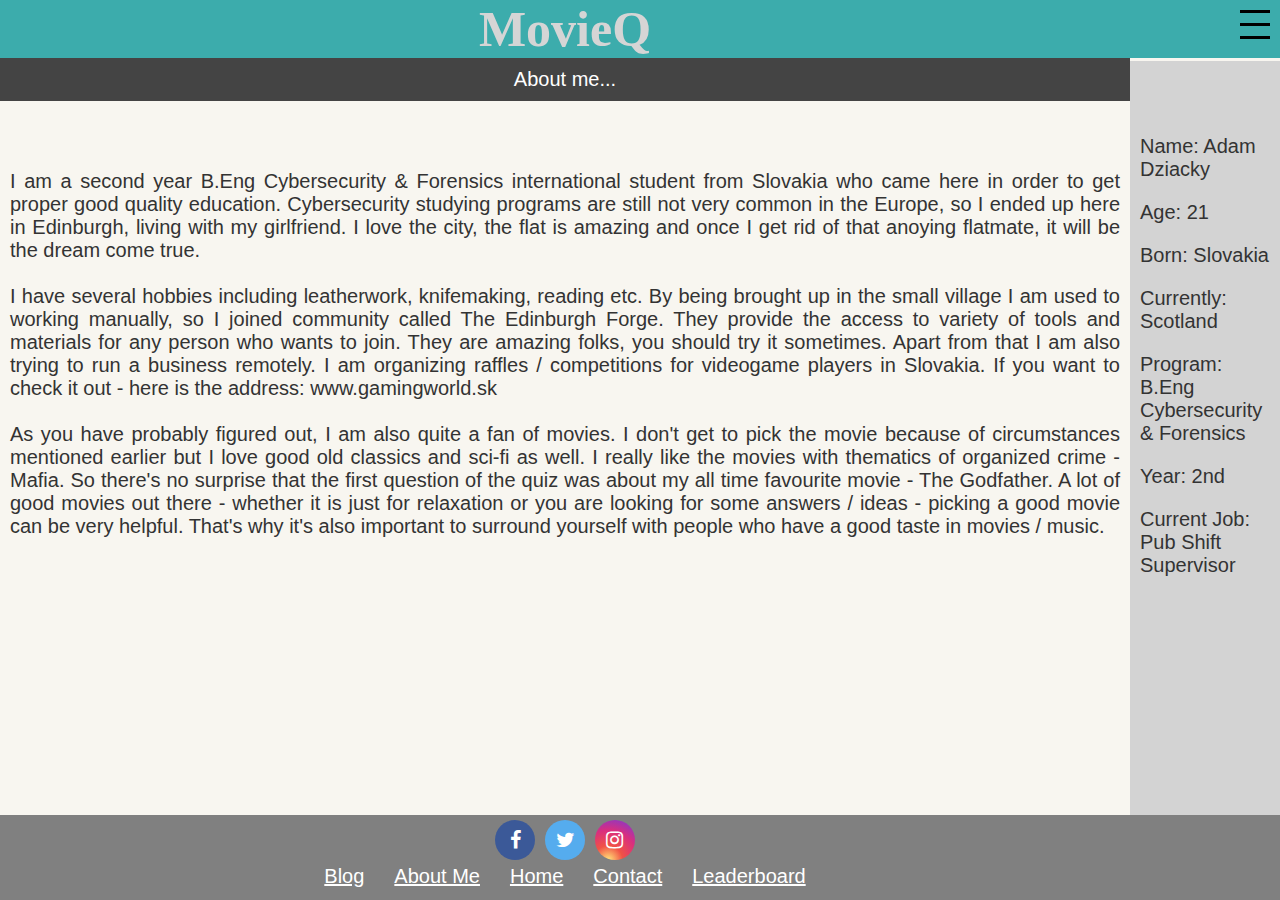
==== commit 9ae25521: "still no idea" ====
--- a/about.html
+++ b/about.html
@@ -1,4 +1,3 @@
-<<<<<<< HEAD
 <!DOCTYPE html>
 <html>
     <head>
@@ -95,102 +94,4 @@
         </div>
 
     </body>
-=======
-<!DOCTYPE html>
-<html>
-    <head>
-        <meta charset="UTF-8" />
-        <title>Assessment Part 2 - Quiz Website</title>
-        <link rel="stylesheet" href="css/style.css">
-        <!-- icon library -->
-        <link rel="stylesheet" href="https://cdnjs.cloudflare.com/ajax/libs/font-awesome/4.7.0/css/font-awesome.min.css">
-
-    </head>
-
-    <body>
-        <header id="header">
-            <!-- Modified from: https://www.w3schools.com/howto/howto_css_dropdown.asp -->
-            <div class="dropdown" style="float:right;">
-                <div class="dropbtn"></div>
-                <div class="dropbtn"></div>
-                <div class="dropbtn"></div>
-                <div class="dropdown-content">
-                    <a href="index.html">Home Page</a>
-                    <a href="blog.html">Blog</a>
-                    <a href="about.html">About Me</a>
-                    <a href="contact.html">Contact</a>
-                    <a href="leader.html">Leaderboard</a>
-                </div>
-            </div>
-            <div class="header-content">
-
-                <H1>MovieQ</H1>
-                
-            </div>
-        </header>
-
-        <div class="aside">
-            <aside>
-                <ul id="progress-ul" style="text-align: left; margin-left: 10px;" >
-                <li class="progress-ul-li">Name: Adam Dziacky</li>
-                <li class="progress-ul-li">Age: 21</li>
-                <li class="progress-ul-li">Born: Slovakia</li>
-                <li class="progress-ul-li">Currently: Scotland</li>
-                <li class="progress-ul-li">Program: B.Eng Cybersecurity & Forensics</li>
-                <li class="progress-ul-li">Year: 2nd</li>
-                <li class="progress-ul-li">Current Job: Pub Shift Supervisor</li>
-                
-            </ul>
-        </aside>
-        </div>
-        
-            
-        <section>
-            <h2 style="text-align: center;">About me...</h2>
-            <br>
-            <br>
-            <br>
-
-            <p>
-                I am a second year B.Eng Cybersecurity & Forensics international student from Slovakia who came here in order to get proper good quality education.
-                Cybersecurity studying programs are still not very common in the Europe, so I ended up here in Edinburgh, living with my girlfriend. I love the city, the flat is amazing and once I get rid of
-                that anoying flatmate, it will be the dream come true. 
-            </p>
-            <br>
-            <p>
-                I have several hobbies including leatherwork, knifemaking, reading etc. By being brought up in the small village I am used to working manually, so I joined community called The Edinburgh Forge.
-                They provide the access to variety of tools and materials for any person who wants to join. They are amazing folks, you should try it sometimes. Apart from that I am also trying to run a business
-                remotely. I am organizing raffles / competitions for videogame players in Slovakia. If you want to check it out - here is the address: www.gamingworld.sk
-            </p>
-            <br>
-            <p>
-                As you have probably figured out, I am also quite a fan of movies. I don't get to pick the movie because of circumstances mentioned earlier but I love good old classics and sci-fi as well. 
-                I really like the movies with thematics of organized crime - Mafia. So there's no surprise that the first question of the quiz was about my all time favourite movie - The Godfather. 
-                A lot of good movies out there - whether it is just for relaxation or you are looking for some answers / ideas - picking a good movie can be very helpful. That's why it's also important
-                to surround yourself with people who have a good taste in movies / music.
-            </p>
-        
-        </section>
-   
-        <div class="footer-basic">
-            <script src="js/JS.js"></script>
-            
-            <footer>
-                <a href="social.html" class="fa fa-facebook"></a>
-                <a href="social.html" class="fa fa-twitter"></a>
-                <a href="social.html" class="fa fa-instagram"></a>
-
-                <ul class="list-inline">
-                    <li class="list-inline-item"><a href="blog.html">Blog</a></li>
-                    <li class="list-inline-item"><a href="about.html">About Me</a></li>
-                    <li class="list-inline-item"><a href="index.html">Home</a></li>
-                    <li class="list-inline-item"><a href="contact.html">Contact</a></li>
-                    <li class="list-inline-item"><a href="leader.html">Leaderboard</a></li>
-                </ul>
-                
-            </footer>
-        </div>
-
-    </body>
->>>>>>> 10cec0d409e13ce777aed3836c98dc57166eb94f
 </html>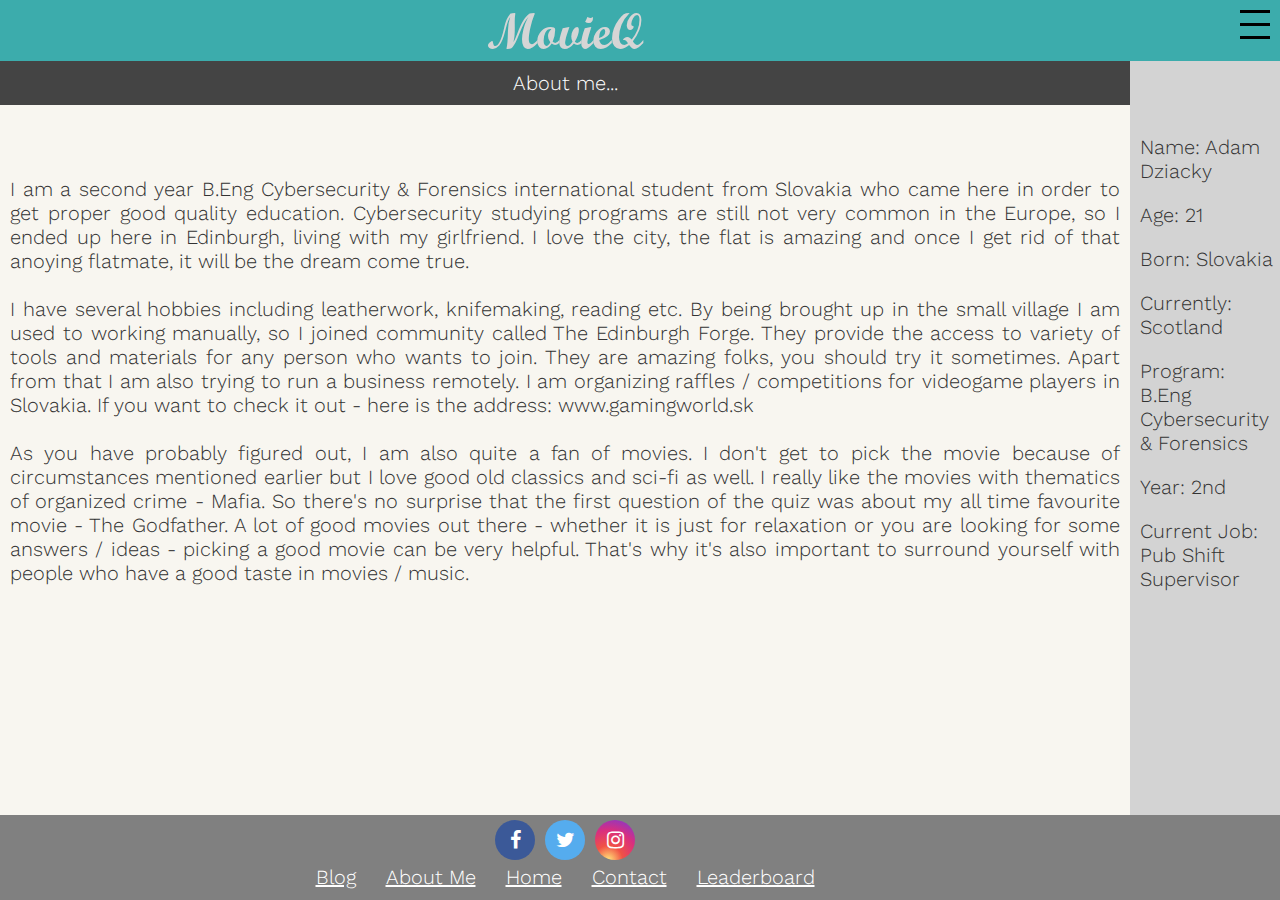
==== commit 65db9aaf: "HTML files updated with css files" ====
--- a/about.html
+++ b/about.html
@@ -4,6 +4,8 @@
         <meta charset="UTF-8" />
         <title>Assessment Part 2 - Quiz Website</title>
         <link rel="stylesheet" href="css/style.css">
+        <link rel="stylesheet" href="css/header_style.css">
+        <link rel="stylesheet" href="css/footer_style.css">
         <!-- icon library -->
         <link rel="stylesheet" href="https://cdnjs.cloudflare.com/ajax/libs/font-awesome/4.7.0/css/font-awesome.min.css">
 
--- a/css/style.css
+++ b/css/style.css
@@ -1,16 +1,3 @@
-<<<<<<< HEAD
-/* @import url(https://fonts.googleapis.com/css?family=Work+Sans:300,600); */
-/* Design from dropdown menu adapted from https://www.w3schools.com/howto/howto_css_dropdown.asp */
-/* Dropdown Button */
-/* .dropbtn 
-{
-    background-color: rgb(144, 144, 144);
-    color: white;
-    padding: 16px;
-    font-size: 16px;
-    border: none;
-} */
-
 @import url(https://fonts.googleapis.com/css?family=Work+Sans:300,600);
 @font-face 
 {
@@ -19,77 +6,10 @@
     font-weight: bold;
 }
 
-* {
+* 
+{
   margin: 0;
   padding: 0;
-}
-
-@media screen and (max-width: 768px) {
-  h1 {
-    position: relative;
-    display: inline-flex;
-    color: rgb(213, 213, 213);
-    font-size: 50px;
-    font-family: ScriptMTBold;
-  }
-}
-/* HEADER */
-header
-{
-    /* position: fixed;
-    top: 0;
-    left: 0;
-    right: 150px;
-    width: 100%;
-    text-align: center; */
-    background-color: #3cacac;
-    color: rgb(213, 213, 213);
-    font-size: 50px;
-    font-family: ScriptMTBold;
-    z-index: 2;
-}
-
-.header-content
-{
-  margin-right: 150px;
-}
-
-.dropbtn 
-{
-    width: 30px;
-    height: 3px;
-    background-color: black;
-    margin: 10px;
-    cursor: pointer;
-}
-
-/* The container <div> - needed for positioning content */
-.dropdown 
-{
-    position: relative;
-    display: inline-block;
-}
-
-.dropdown-content
-{
-    display: none;
-    position: absolute;
-    font-family: 'Work Sans', sans-serif;
-    right: 0;
-    background-color: rgb(144, 144, 144);
-    min-width: 160px;
-    box-shadow: 0px 8px 16px 0px rgba(0,0,0,0.2);
-    z-index: 1;
-    font-size: 16px;
-}
-
-/* Links inside the dropdown */
-.dropdown-content a 
-{
-    color: black;
-    padding: 12px 16px;
-    text-decoration: none;
-    display: block;
 }
 
 #welcomeDiv
@@ -104,17 +24,9 @@
   font-size: xxx-large;
 }
 
-/* Change color of dropdown links on hover */
-.dropdown-content a:hover {background-color: #ddd;}
-
-/* Show the dropdown menu on hover */
-.dropdown:hover .dropdown-content {display: block;}
-
-/* Change the background color of the dropdown button when the dropdown content is shown */
-.dropdown:hover .dropbtn {background-color: gray;}
-
 /* modified from simplestepcode.com/javascript-quiz-tutorial/ */
-body{
+body
+{
 	font-size: 20px;
 	font-family: 'Work Sans', sans-serif;
 	color: #333;
@@ -148,7 +60,8 @@
   margin-right: 10px;
 }
 
-h1{
+h1
+{
   position: relative;
   /* right: 7.5vh; */
   display: inline-flex;
@@ -157,7 +70,8 @@
   font-family: ScriptMTBold;
 }
 
-h2{
+h2
+{
   font-weight: 300;
   margin: 0px;
   padding: 10px;
@@ -174,7 +88,8 @@
 }
 
 /* modified from: https://css-tricks.com/snippets/css/css-grid-starter-layouts/ */
-.grid {
+.grid 
+{
   /* Grid Fallback */
   display: flex;
   flex-wrap: wrap;
@@ -187,7 +102,8 @@
   grid-gap: 1em;
 }
 
-.grid-item {
+.grid-item 
+{
   /* Demo-Specific Styles */
   background: gray;
   display: flex;
@@ -204,33 +120,41 @@
 }
 
 /* If Grid is supported, remove the margin we set for the fallback */
-@supports (display: grid) {
+@supports (display: grid) 
+{
   .module {
     margin: 0;
   }
 }
 
-#page-content{
+#page-content
+{
   margin-right: 150px;
   display: none;
-  /* width: 90%; */
 }
 
+
 /* QUIZ */
-.question{
+.question
+{
   font-size: 30px;
   margin-bottom: 10px;
 }
-.answers {
+
+.answers 
+{
   margin-bottom: 20px;
   text-align: center;
-  /* display: inline-block; */
 }
-.answers label{
+
+.answers label
+{
   display: block;
   margin-bottom: 10px;
 }
-button{
+
+button
+{
   font-family: 'Work Sans', sans-serif;
 	font-size: 22px;
 	background-color: #279;
@@ -241,11 +165,14 @@
 	cursor: pointer;
 	margin-bottom: 20px;
 }
-button:hover{
+
+button:hover
+{
 	background-color: #38a;
 }
 
-.slide{
+.slide
+{
   position: absolute;
   left: 0px;
   top: 0px;
@@ -254,460 +181,15 @@
   opacity: 0;
   transition: opacity 0.5s;
 }
-.active-slide{
+
+.active-slide
+{
   opacity: 1;
   z-index: 2;
 }
-.quiz-container{
+
+.quiz-container
+{
   position: relative;
   margin-top: 20px;
 }
-
-
-/* FOOTER */
-.footer-basic
-{
-    display: flex;
-    justify-content: center;
-    text-align: center;
-    position:absolute;
-    bottom: 0;
-    left: 0;
-    right: 0;
-    height: 85px;
-    background-color: gray;
-} 
-
-footer
-{
-  margin-right: 150px;
-}
-
-a:link {
-    color: #ffffff;
-  }
-  
-  /* visited link */
-  a:visited {
-    color: #ffffff;
-  }
-  
-  /* mouse over link */
-  a:hover {
-    color: #389f9f;;
-  }
-
-/* Icons in the footer - social media */
-.fa 
-{
-    padding: 10px;
-    font-size: 20px;
-    width: 20px;
-    text-align: center;
-    text-decoration: none;
-    margin: 5px 2px;
-    border-radius: 50%;
-}
-
-.fa:hover 
-{
-    opacity: 0.7;
-}
-
-.fa-facebook 
-{
-    background: #3B5998;
-    color: white;
-}
-
-.fa-instagram 
-{
-    /* background: #125688; */
-    background: radial-gradient(circle at 33% 100%, #fed373 4%, #f15245 30%, #d92e7f 62%, #9b36b7 85%, #515ecf);
-    color: white;
-}
-
-.fa-twitter 
-{
-    background: #55ACEE;
-    color: white;
-}
-
-.list-inline
-{
-    list-style: none;
-    margin: 0;
-    padding: 0;
-    display: flex;
-    flex-flow: row wrap;
-    justify-content: center;
-}
-
-.list-inline-item
-{
-    margin: 0px 15px 0px 15px;
-}
-
-.copyright
-{
-  margin-top: 10px;
-    text-align: center;
-    width: 100%;
-}
-=======
-@import url(https://fonts.googleapis.com/css?family=Work+Sans:300,600);
-/* Design from dropdown menu adapted from https://www.w3schools.com/howto/howto_css_dropdown.asp */
-/* Dropdown Button */
-/* .dropbtn 
-{
-    background-color: rgb(144, 144, 144);
-    color: white;
-    padding: 16px;
-    font-size: 16px;
-    border: none;
-} */
-
-@import url(https://fonts.googleapis.com/css?family=Work+Sans:300,600);
-@font-face 
-{
-    font-family: ScriptMTBold;
-    src: url(ScriptMTBold.ttf) format('truetype');
-    font-weight: bold;
-}
-
-* {
-  margin: 0;
-  padding: 0;
-}
-
-@media screen and (max-width: 768px) {
-  h1 {
-    position: relative;
-    display: inline-flex;
-    color: rgb(213, 213, 213);
-    font-size: 50px;
-    font-family: ScriptMTBold;
-  }
-}
-/* HEADER */
-header
-{
-    /* position: fixed;
-    top: 0;
-    left: 0;
-    right: 150px;
-    width: 100%;
-    text-align: center; */
-    background-color: #3cacac;
-    color: rgb(213, 213, 213);
-    font-size: 50px;
-    font-family: ScriptMTBold;
-    z-index: 2;
-}
-
-.header-content
-{
-  margin-right: 150px;
-}
-
-.dropbtn 
-{
-    width: 30px;
-    height: 3px;
-    background-color: black;
-    margin: 10px;
-    cursor: pointer;
-}
-
-/* The container <div> - needed for positioning content */
-.dropdown 
-{
-    position: relative;
-    display: inline-block;
-}
-
-.dropdown-content
-{
-    display: none;
-    position: absolute;
-    font-family: 'Work Sans', sans-serif;
-    right: 0;
-    background-color: rgb(144, 144, 144);
-    min-width: 160px;
-    box-shadow: 0px 8px 16px 0px rgba(0,0,0,0.2);
-    z-index: 1;
-    font-size: 16px;
-}
-
-/* Links inside the dropdown */
-.dropdown-content a 
-{
-    color: black;
-    padding: 12px 16px;
-    text-decoration: none;
-    display: block;
-}
-
-#welcomeDiv
-{
-  margin-right: 150px;
-}
-
-#results
-{
-  position: relative;
-  bottom: 15rem;
-  font-size: xxx-large;
-}
-
-/* Change color of dropdown links on hover */
-.dropdown-content a:hover {background-color: #ddd;}
-
-/* Show the dropdown menu on hover */
-.dropdown:hover .dropdown-content {display: block;}
-
-/* Change the background color of the dropdown button when the dropdown content is shown */
-.dropdown:hover .dropbtn {background-color: gray;}
-
-/* modified from simplestepcode.com/javascript-quiz-tutorial/ */
-body{
-	font-size: 20px;
-	font-family: 'Work Sans', sans-serif;
-	color: #333;
-  font-weight: 300;
-  text-align: center;
-  background-color: #f8f6f0;
-}
-
-.aside
-{
-  float: right;
-  background-color: lightgray;
-  width: 150px;
-  position: absolute;
-  /* z-index: 0; */
-  bottom: 0;
-  right: 0;
-  top: 3.8rem;
-  padding-top: 4rem;
-}
-
-.progress-ul-li
-{
-    padding: 10px 0px 10px 0px;
-    list-style: none;
-    /* background-color: black; */
-}
-p
-{
-  margin-left: 10px;
-  margin-right: 10px;
-}
-
-h1{
-  position: relative;
-  /* right: 7.5vh; */
-  display: inline-flex;
-  color: rgb(213, 213, 213);
-  font-size: 50px;
-  font-family: ScriptMTBold;
-}
-
-h2{
-  font-weight: 300;
-  margin: 0px;
-  padding: 10px;
-  font-size: 20px;
-  background-color: #444;
-  color: #fff;
-}
-
-section
-{
-  margin-right: 150px;
-  /* margin-top: 50px; */
-  text-align: justify;
-}
-
-/* modified from: https://css-tricks.com/snippets/css/css-grid-starter-layouts/ */
-.grid {
-  /* Grid Fallback */
-  display: flex;
-  flex-wrap: wrap;
-  
-  /* Supports Grid */
-  display: grid;
-  justify-content: center;
-  grid-template-columns: auto auto auto;
-  grid-auto-rows: minmax(150px, auto);
-  grid-gap: 1em;
-}
-
-.grid-item {
-  /* Demo-Specific Styles */
-  background: gray;
-  display: flex;
-  align-items: center;
-  text-align: center;
-  justify-content: center;
-  height: 200px;
-  width: 200px;
-  
-  /* Flex Fallback */
-  margin-left: 5px;
-  margin-right: 5px;
-  flex: 1 1 200px;
-}
-
-/* If Grid is supported, remove the margin we set for the fallback */
-@supports (display: grid) {
-  .module {
-    margin: 0;
-  }
-}
-
-#page-content{
-  margin-right: 150px;
-  display: none;
-  /* width: 90%; */
-}
-
-/* QUIZ */
-.question{
-  font-size: 30px;
-  margin-bottom: 10px;
-}
-.answers {
-  margin-bottom: 20px;
-  text-align: center;
-  /* display: inline-block; */
-}
-.answers label{
-  display: block;
-  margin-bottom: 10px;
-}
-button{
-  font-family: 'Work Sans', sans-serif;
-	font-size: 22px;
-	background-color: #279;
-	color: #fff;
-	border: 0px;
-	border-radius: 5px;
-	padding: 10px;
-	cursor: pointer;
-	margin-bottom: 20px;
-}
-button:hover{
-	background-color: #38a;
-}
-
-.slide{
-  position: absolute;
-  left: 0px;
-  top: 0px;
-  width: 100%;
-  z-index: 1;
-  opacity: 0;
-  transition: opacity 0.5s;
-}
-.active-slide{
-  opacity: 1;
-  z-index: 2;
-}
-.quiz-container{
-  position: relative;
-  margin-top: 20px;
-}
-
-
-/* FOOTER */
-.footer-basic
-{
-    display: flex;
-    justify-content: center;
-    text-align: center;
-    position:absolute;
-    bottom: 0;
-    left: 0;
-    right: 0;
-    height: 85px;
-    background-color: gray;
-} 
-
-footer
-{
-  margin-right: 150px;
-}
-
-a:link {
-    color: #ffffff;
-  }
-  
-  /* visited link */
-  a:visited {
-    color: #ffffff;
-  }
-  
-  /* mouse over link */
-  a:hover {
-    color: #389f9f;;
-  }
-
-/* Icons in the footer - social media */
-.fa 
-{
-    padding: 10px;
-    font-size: 20px;
-    width: 20px;
-    text-align: center;
-    text-decoration: none;
-    margin: 5px 2px;
-    border-radius: 50%;
-}
-
-.fa:hover 
-{
-    opacity: 0.7;
-}
-
-.fa-facebook 
-{
-    background: #3B5998;
-    color: white;
-}
-
-.fa-instagram 
-{
-    /* background: #125688; */
-    background: radial-gradient(circle at 33% 100%, #fed373 4%, #f15245 30%, #d92e7f 62%, #9b36b7 85%, #515ecf);
-    color: white;
-}
-
-.fa-twitter 
-{
-    background: #55ACEE;
-    color: white;
-}
-
-.list-inline
-{
-    list-style: none;
-    margin: 0;
-    padding: 0;
-    display: flex;
-    flex-flow: row wrap;
-    justify-content: center;
-}
-
-.list-inline-item
-{
-    margin: 0px 15px 0px 15px;
-}
-
-.copyright
-{
-  margin-top: 10px;
-    text-align: center;
-    width: 100%;
-}
->>>>>>> 10cec0d409e13ce777aed3836c98dc57166eb94f
--- a/css/header_style.css
+++ b/css/header_style.css
@@ -0,0 +1,63 @@
+/* Header styling */
+/* HEADER */
+/* Design from dropdown menu modified from https://www.w3schools.com/howto/howto_css_dropdown.asp */
+
+header
+{
+    background-color: #3cacac;
+    color: rgb(213, 213, 213);
+    font-size: 50px;
+    font-family: ScriptMTBold;
+    z-index: 2;
+}
+
+.header-content
+{
+  margin-right: 150px;
+}
+
+.dropbtn 
+{
+    width: 30px;
+    height: 3px;
+    background-color: black;
+    margin: 10px;
+    cursor: pointer;
+}
+
+.dropdown 
+{
+    position: relative;
+    display: inline-block;
+}
+
+.dropdown-content
+{
+    display: none;
+    position: absolute;
+    font-family: 'Work Sans', sans-serif;
+    right: 0;
+    background-color: rgb(144, 144, 144);
+    min-width: 160px;
+    box-shadow: 0px 8px 16px 0px rgba(0,0,0,0.2);
+    z-index: 1;
+    font-size: 16px;
+}
+
+/* Links inside the dropdown */
+.dropdown-content a 
+{
+    color: black;
+    padding: 12px 16px;
+    text-decoration: none;
+    display: block;
+}
+
+/* Change color of dropdown links on hover */
+.dropdown-content a:hover {background-color: #ddd;}
+
+/* Show the dropdown menu on hover */
+.dropdown:hover .dropdown-content {display: block;}
+
+/* Change the background color of the dropdown button when the dropdown content is shown */
+.dropdown:hover .dropbtn {background-color: gray;}--- a/css/footer_style.css
+++ b/css/footer_style.css
@@ -0,0 +1,83 @@
+/* Footer css styling */
+/* FOOTER */
+.footer-basic
+{
+    display: flex;
+    justify-content: center;
+    text-align: center;
+    position:absolute;
+    bottom: 0;
+    left: 0;
+    right: 0;
+    height: 85px;
+    background-color: gray;
+} 
+
+footer
+{
+  margin-right: 150px;
+}
+
+a:link {
+    color: #ffffff;
+  }
+  
+  /* visited link */
+  a:visited {
+    color: #ffffff;
+  }
+  
+  /* mouse over link */
+  a:hover {
+    color: #389f9f;;
+  }
+
+/* Icons in the footer - social media */
+.fa 
+{
+    padding: 10px;
+    font-size: 20px;
+    width: 20px;
+    text-align: center;
+    text-decoration: none;
+    margin: 5px 2px;
+    border-radius: 50%;
+}
+
+.fa:hover 
+{
+    opacity: 0.7;
+}
+
+.fa-facebook 
+{
+    background: #3B5998;
+    color: white;
+}
+
+.fa-instagram 
+{
+    background: radial-gradient(circle at 33% 100%, #fed373 4%, #f15245 30%, #d92e7f 62%, #9b36b7 85%, #515ecf);
+    color: white;
+}
+
+.fa-twitter 
+{
+    background: #55ACEE;
+    color: white;
+}
+
+.list-inline
+{
+    list-style: none;
+    margin: 0;
+    padding: 0;
+    display: flex;
+    flex-flow: row wrap;
+    justify-content: center;
+}
+
+.list-inline-item
+{
+    margin: 0px 15px 0px 15px;
+}
